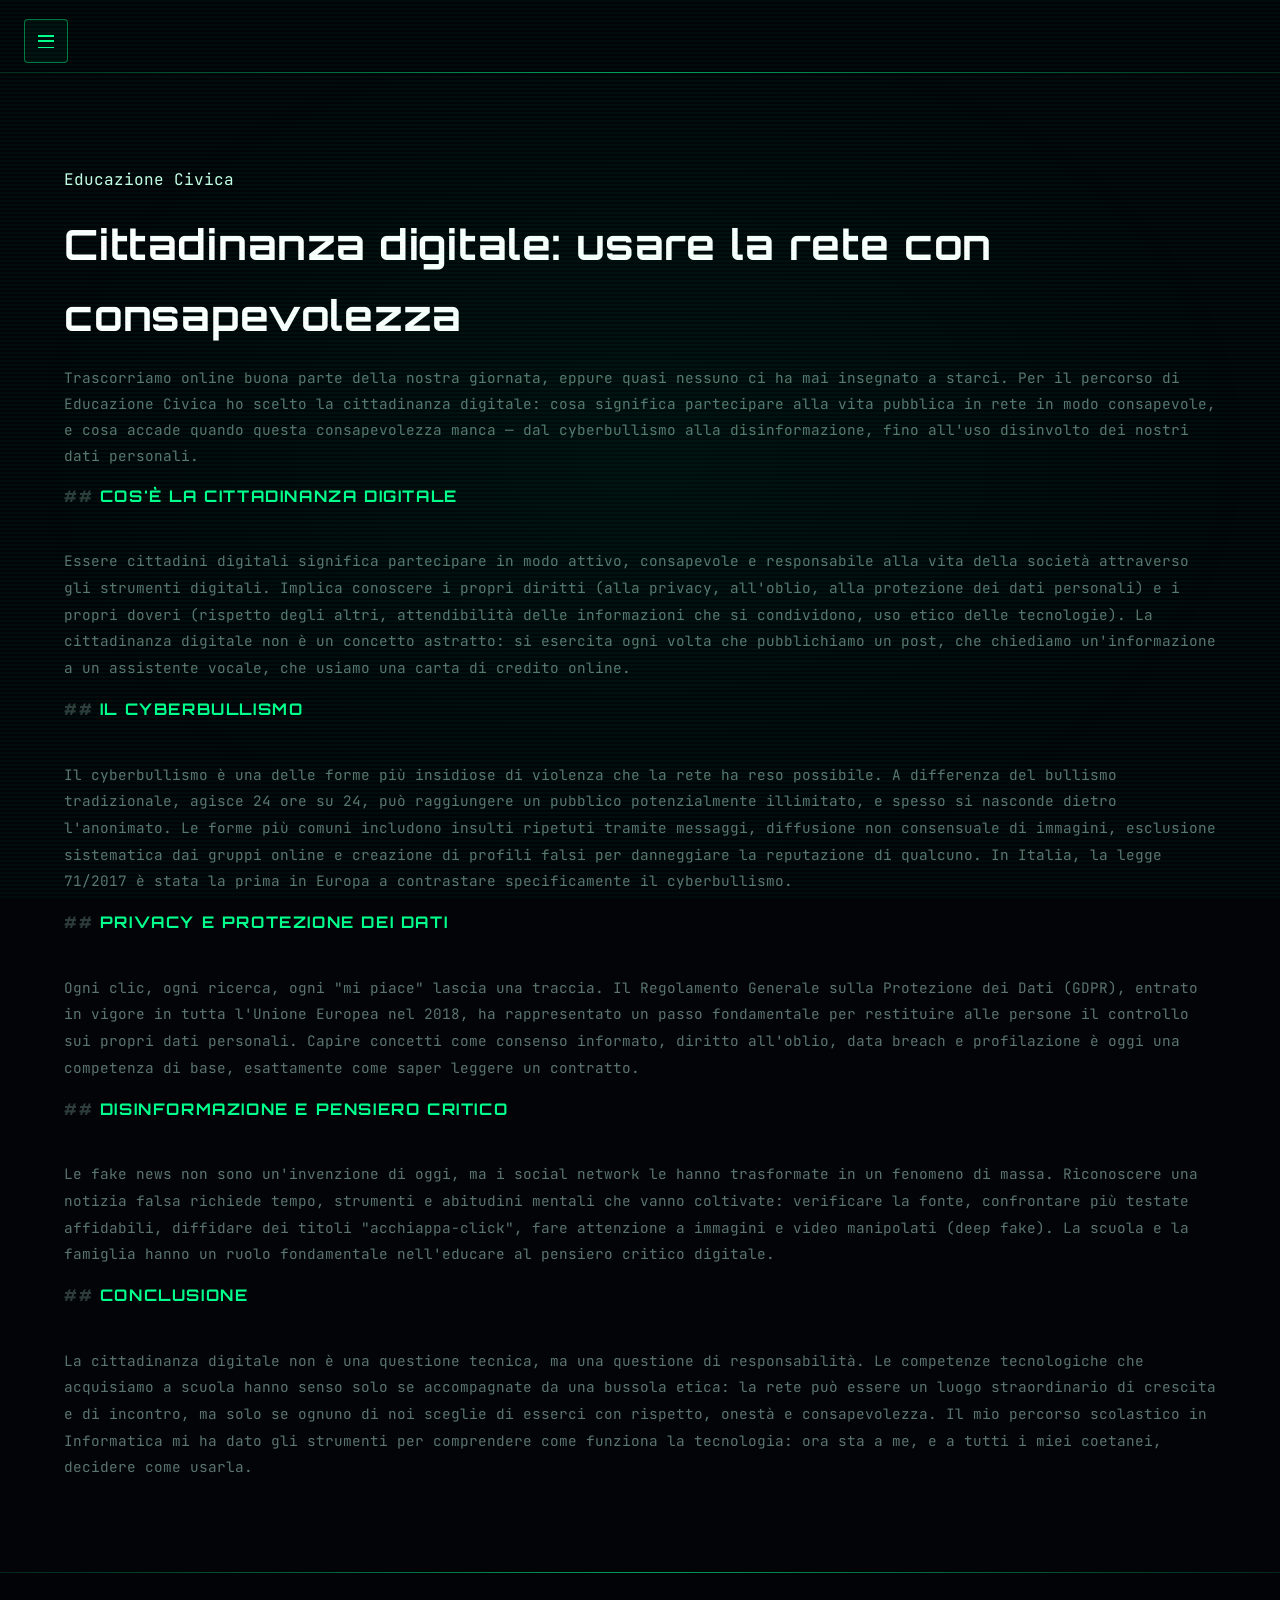
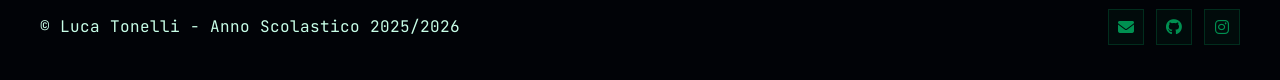
==== educazione-civica.html @ 9d2f869e "Aggiunta file" ====
<!DOCTYPE html>
<html lang="it">
  <head>
    <meta charset="UTF-8">
    <meta name="viewport" content="width=device-width, initial-scale=1">
    <link rel="preconnect" href="https://fonts.googleapis.com">
    <link rel="preconnect" href="https://fonts.gstatic.com" crossorigin>
    <link href="https://fonts.googleapis.com/css2?family=Inter:wght@400;500;600;700&family=Outfit:wght@500;600;700&display=swap" rel="stylesheet">
    <link rel="stylesheet" href="https://cdnjs.cloudflare.com/ajax/libs/font-awesome/6.4.0/css/all.min.css">
    <link rel="stylesheet" href="styles.css">
    <title>Educazione Civica</title>
    <meta name="description" content="Percorso di Educazione Civica su cittadinanza digitale, cyberbullismo, privacy e disinformazione.">
    <meta property="og:title" content="Educazione Civica — Luca Tonelli">
  </head>
  <body>
    <a class="skip-link sr-only" href="#main-content">Vai al contenuto</a>
<header class="site-header">
  <div class="header-inner">
    <button class="nav-toggle" aria-controls="nav-list" aria-expanded="false" aria-label="Apri menu">
      <span aria-hidden="true"></span>
    </button>
    <nav class="nav-wrap" id="nav-list">
      <a class="nav-link" href="index.html#home">Home</a>
      <div class="nav-item nav-dropdown">
        <a class="nav-link nav-dropdown-toggle" href="materie.html">Materie</a>
        <div class="dropdown-menu">
          <a class="dropdown-link" href="materia-informatica.html">Informatica</a>
          <a class="dropdown-link" href="materia-sistemi-reti.html">Sistemi e Reti</a>
          <a class="dropdown-link" href="materia-tpsit.html">TPSIT</a>
          <a class="dropdown-link" href="materia-gpoi.html">GPOI</a>
          <a class="dropdown-link" href="materia-matematica.html">Matematica</a>
          <a class="dropdown-link" href="materia-ia.html">Intelligenza Artificiale</a>
          <a class="dropdown-link" href="materia-italiano.html">Italiano</a>
          <a class="dropdown-link" href="materia-storia.html">Storia</a>
          <a class="dropdown-link" href="materia-inglese.html">Inglese</a>
          <a class="dropdown-link" href="materia-scienze-motorie.html">Scienze Motorie</a>
          <a class="dropdown-link" href="materia-religione.html">Religione</a>
        </div>
      </div>
      <a class="nav-link" href="educazione-civica.html">Educazione Civica</a>
      <a class="nav-link" href="fsl.html">FSL</a>
    </nav>
  </div>
</header>
    <main id="main-content">
      <section class="section reveal">
        <div class="section-inner">
          <p class="eyebrow">Educazione Civica</p>
          <h1 class="section-title">Cittadinanza digitale: usare la rete con consapevolezza</h1>
          <p class="section-subtitle">Trascorriamo online buona parte della nostra giornata, eppure quasi nessuno ci ha mai insegnato a starci. Per il percorso di Educazione Civica ho scelto la cittadinanza digitale: cosa significa partecipare alla vita pubblica in rete in modo consapevole, e cosa accade quando questa consapevolezza manca — dal cyberbullismo alla disinformazione, fino all'uso disinvolto dei nostri dati personali.</p>
          <div class="post-content reveal">
            <h2>Cos'è la cittadinanza digitale</h2>
            <p>Essere cittadini digitali significa partecipare in modo attivo, consapevole e responsabile alla vita della società attraverso gli strumenti digitali. Implica conoscere i propri diritti (alla privacy, all'oblio, alla protezione dei dati personali) e i propri doveri (rispetto degli altri, attendibilità delle informazioni che si condividono, uso etico delle tecnologie). La cittadinanza digitale non è un concetto astratto: si esercita ogni volta che pubblichiamo un post, che chiediamo un'informazione a un assistente vocale, che usiamo una carta di credito online.</p>
          </div>
          <div class="post-content reveal">
            <h2>Il cyberbullismo</h2>
            <p>Il cyberbullismo è una delle forme più insidiose di violenza che la rete ha reso possibile. A differenza del bullismo tradizionale, agisce 24 ore su 24, può raggiungere un pubblico potenzialmente illimitato, e spesso si nasconde dietro l'anonimato. Le forme più comuni includono insulti ripetuti tramite messaggi, diffusione non consensuale di immagini, esclusione sistematica dai gruppi online e creazione di profili falsi per danneggiare la reputazione di qualcuno. In Italia, la legge 71/2017 è stata la prima in Europa a contrastare specificamente il cyberbullismo.</p>
          </div>
          <div class="post-content reveal">
            <h2>Privacy e protezione dei dati</h2>
            <p>Ogni clic, ogni ricerca, ogni "mi piace" lascia una traccia. Il Regolamento Generale sulla Protezione dei Dati (GDPR), entrato in vigore in tutta l'Unione Europea nel 2018, ha rappresentato un passo fondamentale per restituire alle persone il controllo sui propri dati personali. Capire concetti come consenso informato, diritto all'oblio, data breach e profilazione è oggi una competenza di base, esattamente come saper leggere un contratto.</p>
          </div>
          <div class="post-content reveal">
            <h2>Disinformazione e pensiero critico</h2>
            <p>Le fake news non sono un'invenzione di oggi, ma i social network le hanno trasformate in un fenomeno di massa. Riconoscere una notizia falsa richiede tempo, strumenti e abitudini mentali che vanno coltivate: verificare la fonte, confrontare più testate affidabili, diffidare dei titoli "acchiappa-click", fare attenzione a immagini e video manipolati (deep fake). La scuola e la famiglia hanno un ruolo fondamentale nell'educare al pensiero critico digitale.</p>
          </div>
          <div class="post-content reveal">
            <h2>Conclusione</h2>
            <p>La cittadinanza digitale non è una questione tecnica, ma una questione di responsabilità. Le competenze tecnologiche che acquisiamo a scuola hanno senso solo se accompagnate da una bussola etica: la rete può essere un luogo straordinario di crescita e di incontro, ma solo se ognuno di noi sceglie di esserci con rispetto, onestà e consapevolezza. Il mio percorso scolastico in Informatica mi ha dato gli strumenti per comprendere come funziona la tecnologia: ora sta a me, e a tutti i miei coetanei, decidere come usarla.</p>
          </div>
        </div>
      </section>
    </main>
<footer class="site-footer">
  <div class="footer-inner">
    <p>© Luca Tonelli - Anno Scolastico 2025/2026</p>
    <nav class="footer-social" aria-label="Social media">
      <a href="mailto:lucatonelli07@gmail.com" title="Email" target="_blank" rel="noreferrer noopener">
        <i class="fas fa-envelope"></i>
      </a>
      <a href="https://github.com/LucaTons" title="GitHub" target="_blank" rel="noreferrer noopener">
        <i class="fab fa-github"></i>
      </a>
      <a href="https://www.instagram.com/luca_tons7" title="Instagram" target="_blank" rel="noreferrer noopener">
        <i class="fab fa-instagram"></i>
      </a>
    </nav>
  </div>
</footer>
    <script src="script.js"></script>
  </body>
</html>
---- styles.css ----
@import url('https://fonts.googleapis.com/css2?family=JetBrains+Mono:wght@300;400;500;700&family=Orbitron:wght@400;600;700;900&family=Share+Tech+Mono&display=swap');

/* ─── TOKENS ─── */
:root {
  --bg:          #020408;
  --bg-deep:     #010204;
  --surface:     rgba(0, 255, 140, 0.03);
  --surface-2:   rgba(0, 255, 140, 0.06);
  --surface-3:   rgba(0, 255, 140, 0.10);
  --neon:        #00FF8C;
  --neon-dim:    rgba(0, 255, 140, 0.55);
  --neon-glow:   rgba(0, 255, 140, 0.18);
  --cyan:        #00D4FF;
  --cyan-dim:    rgba(0, 212, 255, 0.55);
  --red:         #FF2D55;
  --amber:       #FFB800;
  --text:        #C8FFE8;
  --text-muted:  rgba(200, 255, 232, 0.45);
  --text-faint:  rgba(200, 255, 232, 0.22);
  --border:      rgba(0, 255, 140, 0.14);
  --border-hot:  rgba(0, 255, 140, 0.45);
  --border-cyan: rgba(0, 212, 255, 0.30);
  --scan-color:  rgba(0, 255, 140, 0.04);
  --radius-sm:   4px;
  --radius-md:   8px;
  --radius-lg:   12px;
  --font-mono:   'JetBrains Mono', 'Share Tech Mono', monospace;
  --font-hud:    'Orbitron', 'JetBrains Mono', monospace;
  --transition:  0.18s ease;
  --max-width:   1200px;
}

*, *::before, *::after { box-sizing: border-box; }
html { scroll-behavior: smooth; }

/* ─── SCANLINE EFFECT ─── */
body {
  margin: 0;
  min-height: 100vh;
  font-family: var(--font-mono);
  background: var(--bg);
  color: var(--text);
  line-height: 1.7;
  cursor: crosshair;
  overflow-x: hidden;
}

body::before {
  content: '';
  position: fixed;
  inset: 0;
  background:
    repeating-linear-gradient(
      0deg,
      transparent,
      transparent 2px,
      var(--scan-color) 2px,
      var(--scan-color) 4px
    );
  pointer-events: none;
  z-index: 999;
  animation: scanlines 8s linear infinite;
}

body::after {
  content: '';
  position: fixed;
  inset: 0;
  background: radial-gradient(
    ellipse at 50% 50%,
    rgba(0, 255, 140, 0.04) 0%,
    transparent 70%
  );
  pointer-events: none;
  z-index: 0;
}

/* ─── SITE LOADER ─── */
.site-loader {
  position: fixed;
  inset: 0;
  display: flex;
  align-items: center;
  justify-content: center;
  background: rgba(0,0,0,0.95);
  z-index: 9999;
  transition: opacity 320ms ease;
}
.site-loader .loader-inner {
  width: min(520px, 90%);
  max-width: 520px;
  text-align: center;
  color: var(--neon);
}
.loader-title {
  font-family: var(--font-hud);
  font-size: 1.15rem;
  margin: 0 0 0.75rem;
  letter-spacing: 0.12em;
  text-transform: uppercase;
  color: var(--neon);
}
.progress {
  height: 10px;
  background: rgba(255,255,255,0.03);
  border-radius: 999px;
  overflow: hidden;
  border: 1px solid rgba(0,255,140,0.06);
}
.progress .bar {
  width: 0%;
  height: 100%;
  background: linear-gradient(90deg, var(--neon), var(--cyan));
  transition: width 0.25s linear;
}
.site-loader.fade {
  opacity: 0;
  pointer-events: none;
}

/* smooth transition for content blur while loader runs */
#main-content {
  transition: filter 220ms linear;
}

@keyframes scanlines {
  0%   { background-position: 0 0; }
  100% { background-position: 0 100px; }
}

img { max-width: 100%; height: auto; display: block; }
button, a { font: inherit; }
button { border: none; background: none; cursor: pointer; }

a:focus-visible, button:focus-visible {
  outline: 1px solid var(--neon);
  outline-offset: 3px;
}

.sr-only {
  position: absolute; width: 1px; height: 1px;
  padding: 0; margin: -1px; overflow: hidden;
  clip: rect(0,0,0,0); white-space: nowrap; border: 0;
}

/* ─── GLITCH TEXT ─── */
@keyframes glitch-1 {
  0%, 94%, 100% { clip-path: none; transform: none; }
  95% { clip-path: polygon(0 20%, 100% 20%, 100% 40%, 0 40%); transform: translate(-2px, 0); }
  97% { clip-path: polygon(0 60%, 100% 60%, 100% 75%, 0 75%); transform: translate(2px, 0); }
}
@keyframes glitch-2 {
  0%, 96%, 100% { clip-path: none; transform: none; opacity: 1; }
  97% { clip-path: polygon(0 10%, 100% 10%, 100% 30%, 0 30%); transform: translate(3px, -1px); opacity: 0.7; }
  99% { clip-path: polygon(0 70%, 100% 70%, 100% 90%, 0 90%); transform: translate(-3px, 1px); opacity: 0.7; }
}

@keyframes blink-cursor {
  0%, 100% { opacity: 1; }
  50%       { opacity: 0; }
}

@keyframes flicker {
  0%, 100% { opacity: 1; }
  92% { opacity: 1; }
  93% { opacity: 0.85; }
  94% { opacity: 1; }
  96% { opacity: 0.9; }
  97% { opacity: 1; }
}

/* ─── HEADER ─── */
.site-header {
  position: sticky;
  top: 0; left: 0; right: 0;
  z-index: 50;
  background: rgba(2, 4, 8, 0.94);
  backdrop-filter: blur(20px);
  border-bottom: 1px solid var(--border);
}

.site-header::after {
  content: '';
  position: absolute;
  bottom: -1px; left: 0; right: 0;
  height: 1px;
  background: linear-gradient(90deg, transparent, var(--neon-dim), transparent);
  animation: scanlines 3s linear infinite;
}

.header-inner,
.footer-inner,
.section-inner {
  width: min(100%, var(--max-width));
  margin: 0 auto;
  padding: 0 1.5rem;
}

.header-inner {
  position: relative;
  display: flex;
  align-items: center;
  justify-content: flex-start;
  gap: 0.75rem;
  min-height: 72px;
}

/* ─── LOGO / BRAND ─── */
.site-logo {
  font-family: var(--font-hud);
  font-size: 1rem;
  font-weight: 700;
  color: var(--neon);
  text-decoration: none;
  letter-spacing: 0.12em;
  text-transform: uppercase;
  animation: flicker 6s infinite;
  position: relative;
}

.site-logo::before {
  content: '> ';
  color: var(--cyan);
  font-weight: 400;
}

/* ─── NAV TOGGLE (hamburger) ─── */
.nav-toggle {
  display: inline-flex;
  position: fixed;
  left: 1.5rem;
  top: 1.2rem;
  z-index: 60;
  width: 2.75rem;
  height: 2.75rem;
  border-radius: var(--radius-sm);
  border: 1px solid var(--border-hot);
  background: rgba(0, 255, 140, 0.04);
  cursor: pointer;
  align-items: center;
  justify-content: center;
  transition: background var(--transition), box-shadow var(--transition);
}

.nav-toggle:hover {
  background: rgba(0, 255, 140, 0.10);
  box-shadow: 0 0 12px var(--neon-glow);
}

.nav-toggle span,
.nav-toggle span::before,
.nav-toggle span::after {
  content: '';
  display: block;
  width: 1rem;
  height: 1.5px;
  background: var(--neon);
  border-radius: 0;
  transition: transform var(--transition), opacity var(--transition);
  position: relative;
}

.nav-toggle span::before { transform: translateY(-5px); }
.nav-toggle span::after  { transform: translateY(5px); }

.nav-toggle.is-open span            { background: transparent; }
.nav-toggle.is-open span::before    { transform: translateY(0) rotate(45deg); }
.nav-toggle.is-open span::after     { transform: translateY(0) rotate(-45deg); }

/* ─── NAV WRAP (slide-in drawer) ─── */
.nav-wrap {
  position: fixed;
  top: 0; left: 0;
  z-index: 55;
  display: flex;
  flex-direction: column;
  align-items: flex-start;
  gap: 0;
  padding: 5rem 1rem 2rem; /* reduced horizontal padding to left-align links */
  width: min(300px, 88vw);
  min-height: 100vh;
  background: rgba(2, 4, 8, 0.98);
  border-right: 1px solid var(--border-hot);
  transform: translateX(-110%);
  transition: transform 0.28s ease, opacity 0.28s ease;
  pointer-events: none;
  opacity: 0;
  overflow: visible;
  backdrop-filter: blur(24px);
}

.nav-wrap::before {
  content: '';
  position: absolute;
  top: 0; left: 0; right: 0;
  height: 3px;
  background: linear-gradient(90deg, var(--neon), var(--cyan), transparent);
}

.nav-wrap.is-open {
  transform: translateX(0);
  pointer-events: auto;
  opacity: 1;
}

/* ─── NAV LINKS ─── */
.nav-link {
  color: var(--text-muted);
  font-family: var(--font-mono);
  font-size: 0.82rem;
  text-decoration: none;
  padding: 0.85rem 1rem; /* tighter right padding */
  width: 100%;
  letter-spacing: 0.08em;
  text-transform: uppercase;
  border-bottom: 1px solid rgba(0, 255, 140, 0.06);
  transition: color var(--transition), background var(--transition), padding-left var(--transition);
  display: flex;
  align-items: center;
  justify-content: flex-start; /* ensure content starts at left */
  gap: 0.6rem;
  position: relative;
  text-align: left;
}

.nav-link::before {
  content: '//';
  color: var(--neon-dim);
  font-size: 0.75rem;
  font-weight: 300;
  opacity: 0;
  transition: opacity var(--transition);
}

.nav-link:hover,
.nav-link:focus-visible {
  color: var(--neon);
  background: rgba(0, 255, 140, 0.05);
  padding-left: 1.75rem;
}

.nav-link:hover::before,
.nav-link:focus-visible::before {
  opacity: 1;
}

/* ─── DROPDOWN MATERIE — slide to the RIGHT ─── */
.nav-dropdown {
  position: relative;
  width: 100%;
}

.nav-dropdown-toggle {
  display: flex;
  align-items: center;
  justify-content: flex-start; /* keep label and arrow together on the left */
  width: 100%;
}

.nav-dropdown-toggle .dropdown-arrow {
  font-size: 0.7rem;
  color: var(--neon-dim);
  margin-left: 0.25rem; /* small gap after label */
  padding-right: 0;
  transition: transform var(--transition), color var(--transition);
}

.nav-dropdown:hover .dropdown-arrow,
.nav-dropdown:focus-within .dropdown-arrow {
  transform: rotate(0deg);
  color: var(--neon);
}

.dropdown-menu {
  display: none;
  position: absolute;
  top: 0;
  left: 100%;
  min-width: 220px;
  flex-direction: column;
  gap: 0;
  margin: 0;
  padding: 0.5rem;
  background: rgba(2, 4, 8, 0.98);
  border: 1px solid var(--border-hot);
  border-left: 2px solid var(--neon);
  z-index: 70;
  backdrop-filter: blur(24px);
}

.dropdown-menu::before {
  content: '// MATERIE';
  display: block;
  font-size: 0.65rem;
  color: var(--neon-dim);
  letter-spacing: 0.18em;
  padding: 0.5rem 0.85rem 0.6rem;
  border-bottom: 1px solid var(--border);
  margin-bottom: 0.35rem;
}

.nav-dropdown:hover .dropdown-menu,
.nav-dropdown:focus-within .dropdown-menu {
  display: flex;
}

.dropdown-link {
  color: var(--text-muted);
  font-family: var(--font-mono);
  font-size: 0.80rem;
  text-decoration: none;
  padding: 0.65rem 0.85rem;
  letter-spacing: 0.06em;
  text-transform: uppercase;
  transition: color var(--transition), background var(--transition), padding-left var(--transition);
  display: flex;
  align-items: center;
  gap: 0.5rem;
  position: relative;
}

.dropdown-link::before {
  content: '→';
  color: var(--neon-dim);
  font-size: 0.75rem;
  transition: transform var(--transition), color var(--transition);
}

.dropdown-link:hover,
.dropdown-link:focus-visible {
  color: var(--neon);
  background: rgba(0, 255, 140, 0.06);
  padding-left: 1.1rem;
}

.dropdown-link:hover::before {
  transform: translateX(3px);
  color: var(--neon);
}

/* ─── NAV BACKDROP ─── */
.nav-backdrop {
  position: fixed;
  inset: 0;
  z-index: 54;
  background: rgba(0, 0, 0, 0.7);
  opacity: 0;
  pointer-events: none;
  transition: opacity 0.28s ease;
}

.nav-backdrop.is-open {
  opacity: 1;
  pointer-events: auto;
}

/* ─── HERO ─── */
.hero {
  position: relative;
  padding: clamp(4rem, 7vw, 7rem) 0 clamp(3rem, 6vw, 5rem);
  overflow: hidden;
}

.hero::before {
  content: '';
  position: absolute;
  top: 0; left: 0; right: 0; bottom: 0;
  background:
    radial-gradient(ellipse at 80% 20%, rgba(0, 255, 140, 0.07) 0%, transparent 50%),
    radial-gradient(ellipse at 20% 80%, rgba(0, 212, 255, 0.05) 0%, transparent 45%);
  pointer-events: none;
}

/* Animated hex grid background */
.hero::after {
  content: '';
  position: absolute;
  inset: 0;
  background-image:
    linear-gradient(var(--border) 1px, transparent 1px),
    linear-gradient(90deg, var(--border) 1px, transparent 1px);
  background-size: 40px 40px;
  pointer-events: none;
  opacity: 0.5;
  mask-image: radial-gradient(ellipse at center, transparent 30%, black 80%);
}

.hero-grid {
  display: grid;
  grid-template-columns: minmax(0, 1fr) minmax(320px, 480px);
  gap: clamp(2rem, 5vw, 4.5rem);
  align-items: center;
  position: relative;
  z-index: 1;
}

.hero-copy { max-width: 40rem; }

.hero-copy .eyebrow {
  display: inline-flex;
  align-items: center;
  gap: 0.6rem;
  margin-bottom: 1.4rem;
  color: var(--neon);
  text-transform: uppercase;
  letter-spacing: 0.24em;
  font-size: 0.72rem;
  font-weight: 400;
  font-family: var(--font-mono);
}

.hero-copy .eyebrow::before {
  content: '';
  display: inline-block;
  width: 2rem;
  height: 1px;
  background: var(--neon-dim);
}

.hero-copy .eyebrow::after {
  content: '_';
  animation: blink-cursor 1s step-end infinite;
}

.hero-copy h1 {
  margin: 0;
  font-family: var(--font-hud);
  font-size: clamp(2.6rem, 5.5vw, 4.2rem);
  line-height: 1.0;
  font-weight: 700;
  letter-spacing: -0.01em;
  color: #fff;
  text-shadow: 0 0 60px rgba(0, 255, 140, 0.2);
  animation: glitch-1 7s infinite;
  position: relative;
}

.hero-copy h1 em {
  font-style: normal;
  color: var(--neon);
  text-shadow: 0 0 30px rgba(0, 255, 140, 0.5);
}

.hero-copy h1::after {
  content: attr(data-text);
  position: absolute;
  inset: 0;
  color: var(--cyan);
  opacity: 0.15;
  animation: glitch-2 7s 0.3s infinite;
  pointer-events: none;
}

.hero-copy p {
  margin: 1.6rem 0 0;
  color: var(--text-muted);
  font-size: 0.95rem;
  line-height: 1.85;
  max-width: 42rem;
  font-family: var(--font-mono);
}

/* ─── BUTTONS ─── */
.cta-group {
  display: flex;
  flex-wrap: wrap;
  gap: 1rem;
  margin-top: 2.2rem;
}

.button {
  display: inline-flex;
  align-items: center;
  justify-content: center;
  gap: 0.5rem;
  padding: 0.8rem 1.75rem;
  border: 1px solid transparent;
  cursor: pointer;
  font-family: var(--font-mono);
  font-size: 0.8rem;
  letter-spacing: 0.12em;
  text-transform: uppercase;
  text-decoration: none;
  border-radius: var(--radius-sm);
  transition: all var(--transition);
  position: relative;
  overflow: hidden;
}

.button::before {
  content: '';
  position: absolute;
  inset: 0;
  background: linear-gradient(135deg, transparent 40%, rgba(255,255,255,0.05) 50%, transparent 60%);
  transform: translateX(-100%);
  transition: transform 0.4s ease;
}

.button:hover::before { transform: translateX(100%); }

.button-primary {
  background: var(--neon);
  color: #020408;
  border-color: var(--neon);
  font-weight: 700;
  box-shadow: 0 0 20px rgba(0, 255, 140, 0.25);
}

.button-primary:hover,
.button-primary:focus-visible {
  box-shadow: 0 0 35px rgba(0, 255, 140, 0.45), 0 0 70px rgba(0, 255, 140, 0.15);
  transform: translateY(-2px);
}

.button-secondary {
  background: transparent;
  color: var(--neon);
  border-color: var(--border-hot);
}

.button-secondary:hover,
.button-secondary:focus-visible {
  background: rgba(0, 255, 140, 0.06);
  box-shadow: 0 0 16px rgba(0, 255, 140, 0.15);
}

/* ─── HERO VISUAL PANEL ─── */
.hero-panel { position: relative; z-index: 1; }

.hero-visual {
  position: relative;
  min-height: 420px;
  border: 1px solid var(--border-hot);
  background: var(--surface);
  display: grid;
  place-items: center;
  overflow: hidden;
}

.hero-visual::before {
  content: '';
  position: absolute;
  inset: 0;
  background:
    radial-gradient(ellipse at 30% 30%, rgba(0,255,140,0.08) 0%, transparent 50%),
    radial-gradient(ellipse at 70% 70%, rgba(0,212,255,0.06) 0%, transparent 45%);
}

/* Top bar decoration */
.hero-visual-bar {
  position: absolute;
  top: 0; left: 0; right: 0;
  height: 2px;
  background: linear-gradient(90deg, var(--neon), var(--cyan), transparent);
}

.hero-visual-label {
  position: absolute;
  top: 0.75rem;
  left: 1rem;
  font-family: var(--font-mono);
  font-size: 0.68rem;
  letter-spacing: 0.14em;
  color: var(--neon-dim);
  text-transform: uppercase;
  display: flex;
  align-items: center;
  gap: 0.5rem;
}

.hero-visual-label::before {
  content: '';
  width: 6px; height: 6px;
  border-radius: 50%;
  background: var(--neon);
  animation: blink-cursor 1.4s step-end infinite;
}

.hero-card {
  position: relative;
  width: min(95%, 22rem);
  padding: 1.75rem;
  background: rgba(2, 4, 8, 0.92);
  border: 1px solid var(--border-hot);
  z-index: 1;
}

.hero-card::before {
  content: '';
  position: absolute;
  top: -1px; left: -1px; right: -1px;
  height: 2px;
  background: linear-gradient(90deg, var(--neon), var(--cyan));
}

.hero-card .card-tag {
  display: inline-flex;
  align-items: center;
  gap: 0.4rem;
  padding: 0.3rem 0.75rem;
  background: rgba(0, 255, 140, 0.08);
  border: 1px solid var(--border);
  color: var(--neon);
  font-family: var(--font-mono);
  font-weight: 700;
  font-size: 0.72rem;
  letter-spacing: 0.14em;
  text-transform: uppercase;
}

.hero-card h2 {
  margin: 1rem 0 0.75rem;
  font-family: var(--font-hud);
  font-size: clamp(1.1rem, 1.8vw, 1.5rem);
  line-height: 1.1;
  color: #fff;
  font-weight: 600;
}

.hero-card p {
  margin: 0;
  color: var(--text-muted);
  font-size: 0.88rem;
  font-family: var(--font-mono);
  line-height: 1.7;
}

/* ─── SECTIONS ─── */
.section { padding: clamp(4rem, 6vw, 6rem) 0; }

.section-title {
  font-family: var(--font-hud);
  font-size: clamp(1.6rem, 3.5vw, 2.6rem);
  margin: 0;
  font-weight: 700;
  color: #fff;
  letter-spacing: 0.02em;
  position: relative;
}

.section-title em {
  font-style: normal;
  color: var(--neon);
}

.section-header {
  max-width: 64rem;
  margin: 0 auto 2.5rem;
  text-align: center;
}

.section-header::before {
  content: '/* ';
  color: var(--text-faint);
  font-family: var(--font-mono);
  font-size: 0.8rem;
}

.section-header::after {
  content: ' */';
  color: var(--text-faint);
  font-family: var(--font-mono);
  font-size: 0.8rem;
}

.section-subtitle,
.feature-text,
.card-copy {
  color: var(--text-muted);
  font-family: var(--font-mono);
  font-size: 0.9rem;
  line-height: 1.8;
}

.section-header .section-subtitle {
  margin: 1.25rem auto 0;
  max-width: 44rem;
}

/* ─── GRID ─── */
.feature-group,
.grid-cards {
  display: grid;
  gap: 1.25rem;
}

.feature-group { grid-template-columns: repeat(auto-fit, minmax(240px, 1fr)); }

.section-grid {
  display: grid;
  gap: 2.5rem;
  align-items: start;
  grid-template-columns: 1.25fr 0.9fr;
}

/* ─── CARDS ─── */
.text-card,
.card,
.feature-card,
.panel {
  background: var(--surface);
  border: 1px solid var(--border);
  padding: 1.5rem;
  position: relative;
  transition: border-color var(--transition), background var(--transition);
}

.text-card::before,
.card::before,
.feature-card::before {
  content: '';
  position: absolute;
  top: -1px; left: -1px;
  width: 2.5rem;
  height: 2px;
  background: var(--neon);
  transition: width var(--transition);
}

.text-card:hover::before,
.card:hover::before,
.feature-card:hover::before {
  width: calc(100% + 2px);
}

.text-card:hover,
.card:hover,
.feature-card:hover {
  border-color: var(--border-hot);
  background: var(--surface-2);
}

.text-card h3,
.card h3,
.feature-card h3 {
  margin-top: 0;
  margin-bottom: 0.85rem;
  font-family: var(--font-hud);
  font-size: 0.95rem;
  font-weight: 600;
  color: var(--neon);
  letter-spacing: 0.08em;
  text-transform: uppercase;
}

.card p,
.feature-card p,
.text-card p {
  margin: 0;
  color: var(--text-muted);
  font-size: 0.88rem;
  font-family: var(--font-mono);
}

/* ─── PASSION / TOPIC CARDS ─── */
.passions-grid {
  display: grid;
  grid-template-columns: repeat(3, minmax(0, 1fr));
  gap: 1.25rem;
  align-items: start;
}

.passion-card {
  display: flex;
  flex-direction: column;
  gap: 1rem;
  min-height: 16rem;
  padding: 1.5rem;
  background: var(--surface);
  border: 1px solid var(--border);
  position: relative;
  overflow: hidden;
  transition: border-color var(--transition), background var(--transition), box-shadow var(--transition);
}

.passion-card::before {
  content: '';
  position: absolute;
  top: -1px; left: -1px; right: -1px;
  height: 2px;
  background: linear-gradient(90deg, var(--neon), var(--cyan), transparent);
  transform: scaleX(0);
  transform-origin: left;
  transition: transform 0.35s ease;
}

.passion-card:hover::before { transform: scaleX(1); }

.passion-card:hover {
  border-color: rgba(0, 255, 140, 0.35);
  background: var(--surface-2);
  box-shadow: 0 0 30px rgba(0, 255, 140, 0.06), inset 0 0 30px rgba(0, 255, 140, 0.02);
}

.passion-card .card-icon {
  width: 2.2rem;
  height: 2.2rem;
  display: flex;
  align-items: center;
  justify-content: center;
  border: 1px solid var(--border-hot);
  color: var(--neon);
  font-family: var(--font-hud);
  font-size: 0.7rem;
  letter-spacing: 0.05em;
  background: rgba(0, 255, 140, 0.04);
}

.passion-card h3 {
  margin: 0;
  font-family: var(--font-hud);
  font-size: 0.9rem;
  font-weight: 600;
  color: #fff;
  letter-spacing: 0.06em;
  text-transform: uppercase;
}

.passion-card p {
  margin: 0;
  color: var(--text-muted);
  font-size: 0.85rem;
  font-family: var(--font-mono);
  line-height: 1.75;
}

/* ─── LINK CARDS ─── */
.card-grid {
  display: grid;
  gap: 1rem;
  grid-template-columns: repeat(auto-fill, minmax(280px, 1fr));
}

.card-link {
  display: block;
  padding: 1.25rem 1.5rem;
  border: 1px solid var(--border);
  background: var(--surface);
  color: var(--text);
  text-decoration: none;
  transition: all var(--transition);
  position: relative;
  overflow: hidden;
}

/* Card with image: remove top padding so image bleeds to edge */
.card-link.has-img {
  padding-top: 0;
}

.card-img {
  display: block;
  width: calc(100% + 3rem);
  height: 160px;
  object-fit: cover;
  margin: 0 -1.5rem 1rem -1.5rem;
  border-bottom: 1px solid var(--border);
  transition: opacity var(--transition);
}

.card-link:hover .card-img {
  opacity: 0.85;
}

.card-link::after {
  content: '';
  position: absolute;
  left: 0; top: 0; bottom: 0;
  width: 2px;
  background: var(--neon);
  transform: scaleY(0);
  transform-origin: top;
  transition: transform 0.25s ease;
}

.card-link:hover::after { transform: scaleY(1); }

.card-link:hover,
.card-link:focus-visible {
  border-color: var(--border-hot);
  background: var(--surface-2);
}


.card-header {
  display: flex;
  align-items: center;
  justify-content: space-between;
  gap: 1rem;
  margin-bottom: 0.7rem;
}

.card-header h3 { margin: 0; }

.card-header span {
  color: var(--neon);
  font-family: var(--font-mono);
  font-size: 0.75rem;
  letter-spacing: 0.1em;
  font-weight: 400;
}

/* ─── POST CONTENT ─── */
.post-content { display: grid; gap: 1.5rem; }

.post-content h2 {
  margin: 0;
  font-family: var(--font-hud);
  color: var(--neon);
  font-size: 1rem;
  letter-spacing: 0.1em;
  text-transform: uppercase;
}

.post-content h2::before {
  content: '## ';
  color: var(--text-faint);
}

.post-content p,
.post-content li {
  color: var(--text-muted);
  font-family: var(--font-mono);
  font-size: 0.9rem;
  line-height: 1.85;
}

.post-content ul,
.post-content ol { padding-left: 1.4rem; }

.post-content li {
  margin-bottom: 0.75rem;
  list-style: none;
  position: relative;
}

.post-content li::before {
  content: '▸ ';
  color: var(--neon-dim);
  position: absolute;
  left: -1.2rem;
}

/* ─── TERMINAL BOX (utility) ─── */
.terminal-box {
  background: var(--bg-deep);
  border: 1px solid var(--border-hot);
  padding: 1.25rem 1.5rem;
  position: relative;
  font-family: var(--font-mono);
  font-size: 0.85rem;
  line-height: 1.85;
  color: var(--neon-dim);
}

.terminal-box .terminal-header {
  display: flex;
  align-items: center;
  gap: 0.5rem;
  margin-bottom: 1rem;
  padding-bottom: 0.75rem;
  border-bottom: 1px solid var(--border);
}

.terminal-box .dot {
  width: 8px; height: 8px;
  border-radius: 50%;
}

.terminal-box .dot-r { background: var(--red); }
.terminal-box .dot-a { background: var(--amber); }
.terminal-box .dot-g { background: var(--neon); box-shadow: 0 0 6px var(--neon); }

.terminal-box .prompt {
  color: var(--neon);
}

.terminal-box .comment { color: var(--text-faint); }

/* ─── STATUS BADGE ─── */
.badge {
  display: inline-flex;
  align-items: center;
  gap: 0.4rem;
  padding: 0.25rem 0.65rem;
  font-family: var(--font-mono);
  font-size: 0.7rem;
  letter-spacing: 0.12em;
  text-transform: uppercase;
  border: 1px solid;
}

.badge-ok {
  color: var(--neon);
  border-color: rgba(0, 255, 140, 0.3);
  background: rgba(0, 255, 140, 0.05);
}

.badge-warn {
  color: var(--amber);
  border-color: rgba(255, 184, 0, 0.3);
  background: rgba(255, 184, 0, 0.05);
}

.badge-err {
  color: var(--red);
  border-color: rgba(255, 45, 85, 0.3);
  background: rgba(255, 45, 85, 0.05);
}

/* ─── FOOTER ─── */
.site-footer {
  border-top: 1px solid var(--border);
  background: rgba(2, 4, 8, 0.98);
  position: relative;
}

.site-footer::before {
  content: '';
  position: absolute;
  top: -1px; left: 0; right: 0;
  height: 1px;
  background: linear-gradient(90deg, transparent, var(--neon-dim), transparent);
}

.footer-inner {
  display: flex;
  justify-content: space-between;
  gap: 1rem;
  align-items: center;
  padding: 1.5rem 0;
  flex-wrap: wrap;
}

.footer-copy {
  font-family: var(--font-mono);
  font-size: 0.75rem;
  color: var(--text-faint);
  letter-spacing: 0.06em;
}

.footer-copy::before {
  content: '> ';
  color: var(--neon-dim);
}

.footer-nav {
  display: flex;
  gap: 0.5rem;
  flex-wrap: wrap;
}

.footer-nav a {
  color: var(--text-faint);
  font-family: var(--font-mono);
  font-size: 0.75rem;
  letter-spacing: 0.08em;
  text-transform: uppercase;
  text-decoration: none;
  padding: 0.3rem 0.6rem;
  border: 1px solid transparent;
  transition: all var(--transition);
}

.footer-nav a:hover,
.footer-nav a:focus-visible {
  color: var(--neon);
  border-color: var(--border);
  background: rgba(0, 255, 140, 0.04);
}

.footer-social {
  display: flex;
  gap: 0.75rem;
  align-items: center;
}

.footer-social a {
  display: inline-flex;
  align-items: center;
  justify-content: center;
  width: 36px;
  height: 36px;
  border: 1px solid var(--border);
  background: var(--surface);
  color: var(--neon-dim);
  text-decoration: none;
  transition: all var(--transition);
}

.footer-social a:hover,
.footer-social a:focus-visible {
  border-color: var(--border-hot);
  background: rgba(0, 255, 140, 0.06);
  color: var(--neon);
  box-shadow: 0 0 12px rgba(0, 255, 140, 0.18);
}

.footer-social svg {
  width: 16px;
  height: 16px;
}

/* ─── REVEAL ANIMATION ─── */
.reveal {
  opacity: 0;
  transform: translateY(12px);
  transition: opacity 0.65s ease, transform 0.65s ease;
}

.reveal.is-visible {
  opacity: 1;
  transform: translateY(0);
}

/* ─── DIVIDER ─── */
hr.cyber-divider {
  border: none;
  border-top: 1px solid var(--border);
  margin: 0;
  position: relative;
}

hr.cyber-divider::after {
  content: '';
  position: absolute;
  top: -1px; left: 50%;
  transform: translateX(-50%);
  width: 4rem;
  height: 1px;
  background: var(--neon);
}

/* ─── SCROLLBAR ─── */
::-webkit-scrollbar { width: 6px; }
::-webkit-scrollbar-track { background: var(--bg-deep); }
::-webkit-scrollbar-thumb {
  background: rgba(0, 255, 140, 0.2);
  border-radius: 0;
}
::-webkit-scrollbar-thumb:hover {
  background: rgba(0, 255, 140, 0.4);
}

/* ─── SELECTION ─── */
::selection {
  background: rgba(0, 255, 140, 0.18);
  color: #fff;
}

/* ─── RESPONSIVE ─── */
@media (max-width: 1024px) {
  .section-grid { grid-template-columns: 1fr; }
  .hero-grid    { grid-template-columns: 1fr; }
}

@media (max-width: 768px) {
  .header-inner { flex-wrap: wrap; justify-content: space-between; }
  .passions-grid { grid-template-columns: 1fr; }
  .hero-visual   { min-height: 300px; }

  /* On small screens the flyout goes BELOW instead of right */
  .dropdown-menu {
    left: 0;
    top: 100%;
    min-width: 100%;
    border-left: 1px solid var(--border-hot);
    border-top: 2px solid var(--neon);
  }
}

@media (max-width: 480px) {
  .header-inner, .footer-inner, .section-inner {
    padding-left: 1rem;
    padding-right: 1rem;
  }
  .hero-copy h1 { font-size: clamp(2rem, 8.5vw, 2.8rem); }
  .cta-group { flex-direction: column; align-items: stretch; }
}

/* ─── CARDS ROW (Hard / Soft skills) ─── */
.cards-row {
  display: flex;
  gap: 1.5rem;
  align-items: flex-start;
}
.cards-row .text-card {
  flex: 1 1 320px;
  min-width: 260px;
  padding: 1.5rem;
  background: var(--surface);
  border: 1px solid var(--border);
  position: relative;
}
.cards-row .text-card h2 {
  margin-top: 0;
  margin-bottom: 0.85rem;
  font-family: var(--font-hud);
  font-size: 0.95rem;
  font-weight: 600;
  color: var(--neon);
  letter-spacing: 0.08em;
  text-transform: uppercase;
}

@media (max-width: 820px) {
  .cards-row { flex-direction: column; }
}

/* Page-specific tweaks for FSL */
.fsl-page .section-title {
  font-size: clamp(1.9rem, 3.8vw, 2.8rem);
}
.fsl-page .post-content h2 {
  font-size: 1.05rem;
}
.fsl-page .post-content p,
.fsl-page .post-content li {
  font-size: 1rem;
}

/* Image panel styling to create a precise framed box */
.image-panel {
  display: flex;
  align-items: center;
  justify-content: center;
  padding: 1.25rem;
  background: var(--surface);
  border: 1px solid var(--border);
}
.image-panel::before {
  content: '';
  position: absolute;
  top: -1px; left: -1px; right: -1px;
  height: 2px;
  background: linear-gradient(90deg, var(--neon), var(--cyan));
}
.image-panel img {
  display: block;
  max-width: 84%;
  height: auto;
  object-fit: contain;
}

@media (max-width: 820px) {
  .fsl-page .section-title { font-size: clamp(1.6rem, 4.2vw, 2.2rem); }
  .image-panel img { max-width: 100%; }
}
/* ═══════════════════════════════════════════════
   MOBILE READABILITY — patch responsive
   ═══════════════════════════════════════════════ */

/* ── Base mobile: testo più grande, spaziatura generosa ── */
@media (max-width: 768px) {

  /* Padding laterale uniforme */
  .header-inner,
  .footer-inner,
  .section-inner {
    padding-left: 1.25rem;
    padding-right: 1.25rem;
  }

  /* Sezioni meno compresse verticalmente */
  .section {
    padding: clamp(2.5rem, 6vw, 4rem) 0;
  }

  /* ── Hero: foto sopra, testo sotto ── */
  .hero-grid {
    grid-template-columns: 1fr;
    grid-template-rows: auto auto;
  }

  /* Foto profilo prima del testo su mobile */
  .hero-visual {
    order: -1;
    min-height: unset;
    border: none;
    background: transparent;
    display: flex;
    justify-content: center;
    padding: 0;
  }

  .hero-card {
    width: min(85%, 18rem);
    padding: 0;
    border: 2px solid var(--border-hot);
    background: var(--surface);
  }

  .hero-card .panel {
    padding: 0;
  }

  .hero-card img {
    width: 100%;
    height: auto;
    display: block;
  }

  /* Testo hero più leggibile */
  .hero-copy {
    text-align: center;
  }

  .hero-copy .eyebrow {
    font-size: 0.78rem;
    letter-spacing: 0.12em;
    justify-content: center;
  }

  .hero-copy h1 {
    font-size: clamp(2rem, 9vw, 2.8rem);
  }

  .hero-copy p {
    font-size: 1rem;
    line-height: 1.8;
  }

  .cta-group {
    justify-content: center;
  }

  /* ── Sezioni: testo più leggibile ── */
  .section-title {
    font-size: clamp(1.4rem, 5.5vw, 2rem);
    letter-spacing: 0.01em;
  }

  .section-subtitle,
  .feature-text,
  .card-copy {
    font-size: 1rem;
    line-height: 1.85;
  }

  .section-header {
    margin-bottom: 2rem;
  }

  .section-header .section-subtitle {
    font-size: 0.95rem;
  }

  /* ── Cards: testo più grande ── */
  .text-card p,
  .card p,
  .feature-card p,
  .passion-card p {
    font-size: 0.95rem;
    line-height: 1.85;
  }

  .text-card h3,
  .card h3,
  .feature-card h3,
  .passion-card h3 {
    font-size: 1rem;
    letter-spacing: 0.04em;
  }

  /* Passion cards: altezza libera, non fissa */
  .passion-card {
    min-height: unset;
    padding: 1.5rem 1.25rem;
  }

  /* Section grid a colonna unica */
  .section-grid {
    grid-template-columns: 1fr;
    gap: 1.5rem;
  }

  /* ── Footer leggibile ── */
  .footer-inner {
    flex-direction: column;
    align-items: center;
    text-align: center;
    gap: 1.25rem;
    padding-top: 1.75rem;
    padding-bottom: 1.75rem;
  }

  .footer-inner p {
    font-size: 0.85rem;
    color: var(--text-muted);
    letter-spacing: 0.04em;
  }

  .footer-social {
    gap: 1rem;
  }

  .footer-social a {
    width: 44px;
    height: 44px;
  }

  /* ── Pulsanti più grandi (tap target) ── */
  .button {
    padding: 0.9rem 1.5rem;
    font-size: 0.85rem;
    min-height: 48px;
  }

  .cta-group {
    flex-direction: column;
    align-items: stretch;
    gap: 0.85rem;
  }
}

/* ── Extra small (<400px): stretti tipo iPhone SE ── */
@media (max-width: 400px) {
  .header-inner,
  .footer-inner,
  .section-inner {
    padding-left: 1rem;
    padding-right: 1rem;
  }

  .hero-copy h1 {
    font-size: clamp(1.8rem, 10vw, 2.4rem);
  }

  .hero-copy .eyebrow {
    font-size: 0.72rem;
    letter-spacing: 0.08em;
  }

  .text-card,
  .passion-card {
    padding: 1.25rem 1rem;
  }
}
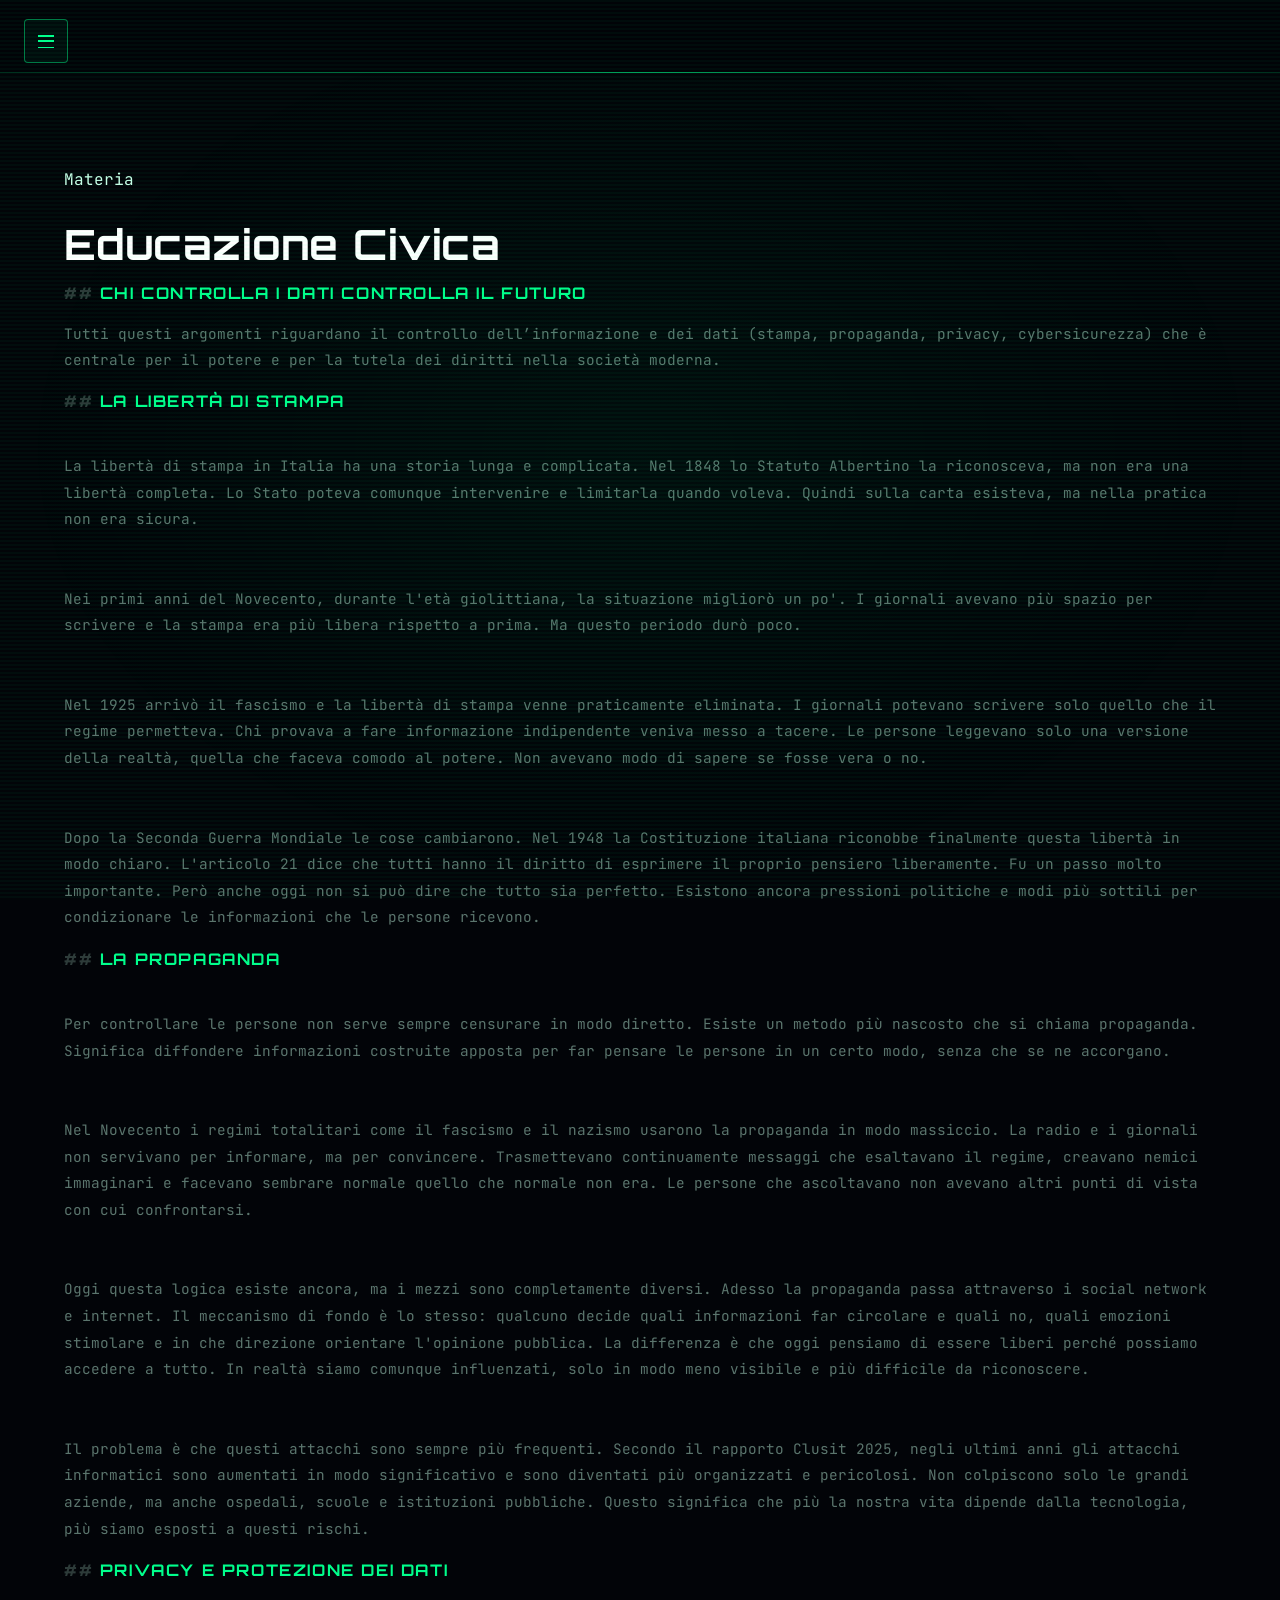
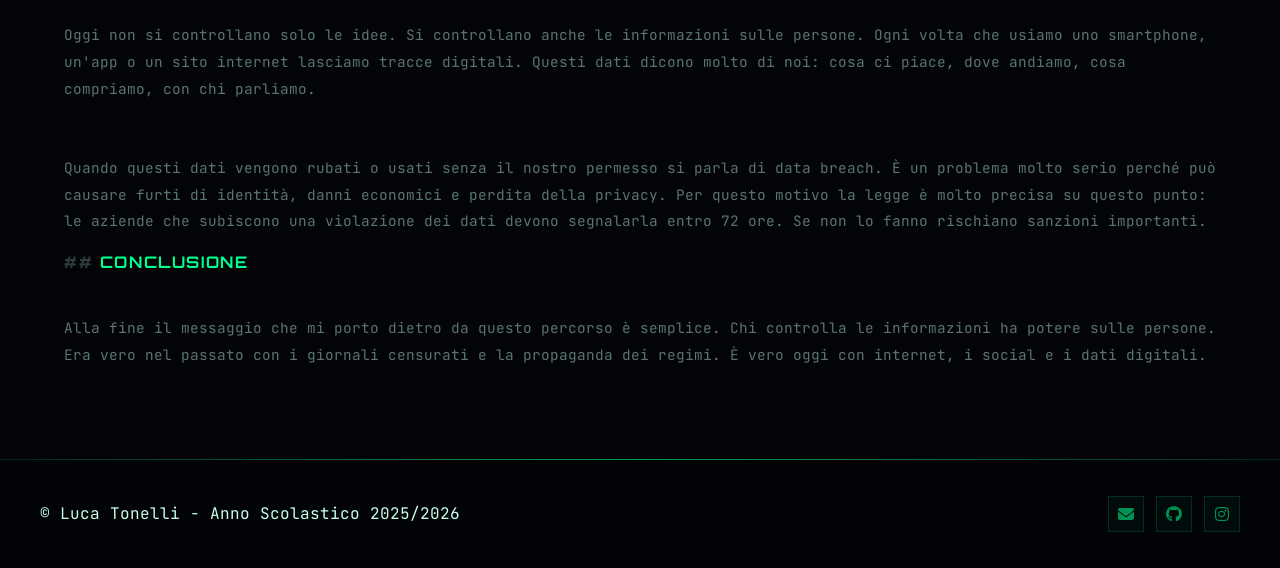
==== commit 06fb193f: "Modifica contenuti italiano, storia ed educazione civica + modifca pagina materie.html con le foto" ====
--- a/educazione-civica.html
+++ b/educazione-civica.html
@@ -45,28 +45,34 @@
     <main id="main-content">
       <section class="section reveal">
         <div class="section-inner">
-          <p class="eyebrow">Educazione Civica</p>
-          <h1 class="section-title">Cittadinanza digitale: usare la rete con consapevolezza</h1>
-          <p class="section-subtitle">Trascorriamo online buona parte della nostra giornata, eppure quasi nessuno ci ha mai insegnato a starci. Per il percorso di Educazione Civica ho scelto la cittadinanza digitale: cosa significa partecipare alla vita pubblica in rete in modo consapevole, e cosa accade quando questa consapevolezza manca — dal cyberbullismo alla disinformazione, fino all'uso disinvolto dei nostri dati personali.</p>
+          <p class="eyebrow">Materia</p>
+          <h1 class="section-title">Educazione Civica</h1>
           <div class="post-content reveal">
-            <h2>Cos'è la cittadinanza digitale</h2>
-            <p>Essere cittadini digitali significa partecipare in modo attivo, consapevole e responsabile alla vita della società attraverso gli strumenti digitali. Implica conoscere i propri diritti (alla privacy, all'oblio, alla protezione dei dati personali) e i propri doveri (rispetto degli altri, attendibilità delle informazioni che si condividono, uso etico delle tecnologie). La cittadinanza digitale non è un concetto astratto: si esercita ogni volta che pubblichiamo un post, che chiediamo un'informazione a un assistente vocale, che usiamo una carta di credito online.</p>
+            <h2>Chi controlla i dati controlla il futuro</h2>
+          </div>
+          <p class="section-subtitle">Tutti questi argomenti riguardano il controllo dell’informazione e dei dati (stampa, propaganda, privacy, cybersicurezza) che è centrale per il potere e per la tutela dei diritti nella società moderna.</p>
+          <div class="post-content reveal">
+            <h2>La libertà di Stampa</h2>
+            <p>La libertà di stampa in Italia ha una storia lunga e complicata. Nel 1848 lo Statuto Albertino la riconosceva, ma non era una libertà completa. Lo Stato poteva comunque intervenire e limitarla quando voleva. Quindi sulla carta esisteva, ma nella pratica non era sicura.</p>
+            <p>Nei primi anni del Novecento, durante l'età giolittiana, la situazione migliorò un po'. I giornali avevano più spazio per scrivere e la stampa era più libera rispetto a prima. Ma questo periodo durò poco.</p>
+            <p>Nel 1925 arrivò il fascismo e la libertà di stampa venne praticamente eliminata. I giornali potevano scrivere solo quello che il regime permetteva. Chi provava a fare informazione indipendente veniva messo a tacere. Le persone leggevano solo una versione della realtà, quella che faceva comodo al potere. Non avevano modo di sapere se fosse vera o no.</p>
+            <p>Dopo la Seconda Guerra Mondiale le cose cambiarono. Nel 1948 la Costituzione italiana riconobbe finalmente questa libertà in modo chiaro. L'articolo 21 dice che tutti hanno il diritto di esprimere il proprio pensiero liberamente. Fu un passo molto importante. Però anche oggi non si può dire che tutto sia perfetto. Esistono ancora pressioni politiche e modi più sottili per condizionare le informazioni che le persone ricevono.</p>
           </div>
           <div class="post-content reveal">
-            <h2>Il cyberbullismo</h2>
-            <p>Il cyberbullismo è una delle forme più insidiose di violenza che la rete ha reso possibile. A differenza del bullismo tradizionale, agisce 24 ore su 24, può raggiungere un pubblico potenzialmente illimitato, e spesso si nasconde dietro l'anonimato. Le forme più comuni includono insulti ripetuti tramite messaggi, diffusione non consensuale di immagini, esclusione sistematica dai gruppi online e creazione di profili falsi per danneggiare la reputazione di qualcuno. In Italia, la legge 71/2017 è stata la prima in Europa a contrastare specificamente il cyberbullismo.</p>
+            <h2>La propaganda</h2>
+            <p>Per controllare le persone non serve sempre censurare in modo diretto. Esiste un metodo più nascosto che si chiama propaganda. Significa diffondere informazioni costruite apposta per far pensare le persone in un certo modo, senza che se ne accorgano.</p>
+            <p>Nel Novecento i regimi totalitari come il fascismo e il nazismo usarono la propaganda in modo massiccio. La radio e i giornali non servivano per informare, ma per convincere. Trasmettevano continuamente messaggi che esaltavano il regime, creavano nemici immaginari e facevano sembrare normale quello che normale non era. Le persone che ascoltavano non avevano altri punti di vista con cui confrontarsi.</p>
+            <p>Oggi questa logica esiste ancora, ma i mezzi sono completamente diversi. Adesso la propaganda passa attraverso i social network e internet. Il meccanismo di fondo è lo stesso: qualcuno decide quali informazioni far circolare e quali no, quali emozioni stimolare e in che direzione orientare l'opinione pubblica. La differenza è che oggi pensiamo di essere liberi perché possiamo accedere a tutto. In realtà siamo comunque influenzati, solo in modo meno visibile e più difficile da riconoscere.</p>
+            <p>Il problema è che questi attacchi sono sempre più frequenti. Secondo il rapporto Clusit 2025, negli ultimi anni gli attacchi informatici sono aumentati in modo significativo e sono diventati più organizzati e pericolosi. Non colpiscono solo le grandi aziende, ma anche ospedali, scuole e istituzioni pubbliche. Questo significa che più la nostra vita dipende dalla tecnologia, più siamo esposti a questi rischi.</p>
           </div>
           <div class="post-content reveal">
             <h2>Privacy e protezione dei dati</h2>
-            <p>Ogni clic, ogni ricerca, ogni "mi piace" lascia una traccia. Il Regolamento Generale sulla Protezione dei Dati (GDPR), entrato in vigore in tutta l'Unione Europea nel 2018, ha rappresentato un passo fondamentale per restituire alle persone il controllo sui propri dati personali. Capire concetti come consenso informato, diritto all'oblio, data breach e profilazione è oggi una competenza di base, esattamente come saper leggere un contratto.</p>
-          </div>
-          <div class="post-content reveal">
-            <h2>Disinformazione e pensiero critico</h2>
-            <p>Le fake news non sono un'invenzione di oggi, ma i social network le hanno trasformate in un fenomeno di massa. Riconoscere una notizia falsa richiede tempo, strumenti e abitudini mentali che vanno coltivate: verificare la fonte, confrontare più testate affidabili, diffidare dei titoli "acchiappa-click", fare attenzione a immagini e video manipolati (deep fake). La scuola e la famiglia hanno un ruolo fondamentale nell'educare al pensiero critico digitale.</p>
+            <p>Oggi non si controllano solo le idee. Si controllano anche le informazioni sulle persone. Ogni volta che usiamo uno smartphone, un'app o un sito internet lasciamo tracce digitali. Questi dati dicono molto di noi: cosa ci piace, dove andiamo, cosa compriamo, con chi parliamo.</p>
+            <p>Quando questi dati vengono rubati o usati senza il nostro permesso si parla di data breach. È un problema molto serio perché può causare furti di identità, danni economici e perdita della privacy. Per questo motivo la legge è molto precisa su questo punto: le aziende che subiscono una violazione dei dati devono segnalarla entro 72 ore. Se non lo fanno rischiano sanzioni importanti.</p>
           </div>
           <div class="post-content reveal">
             <h2>Conclusione</h2>
-            <p>La cittadinanza digitale non è una questione tecnica, ma una questione di responsabilità. Le competenze tecnologiche che acquisiamo a scuola hanno senso solo se accompagnate da una bussola etica: la rete può essere un luogo straordinario di crescita e di incontro, ma solo se ognuno di noi sceglie di esserci con rispetto, onestà e consapevolezza. Il mio percorso scolastico in Informatica mi ha dato gli strumenti per comprendere come funziona la tecnologia: ora sta a me, e a tutti i miei coetanei, decidere come usarla.</p>
+            <p>Alla fine il messaggio che mi porto dietro da questo percorso è semplice. Chi controlla le informazioni ha potere sulle persone. Era vero nel passato con i giornali censurati e la propaganda dei regimi. È vero oggi con internet, i social e i dati digitali.</p>
           </div>
         </div>
       </section>
